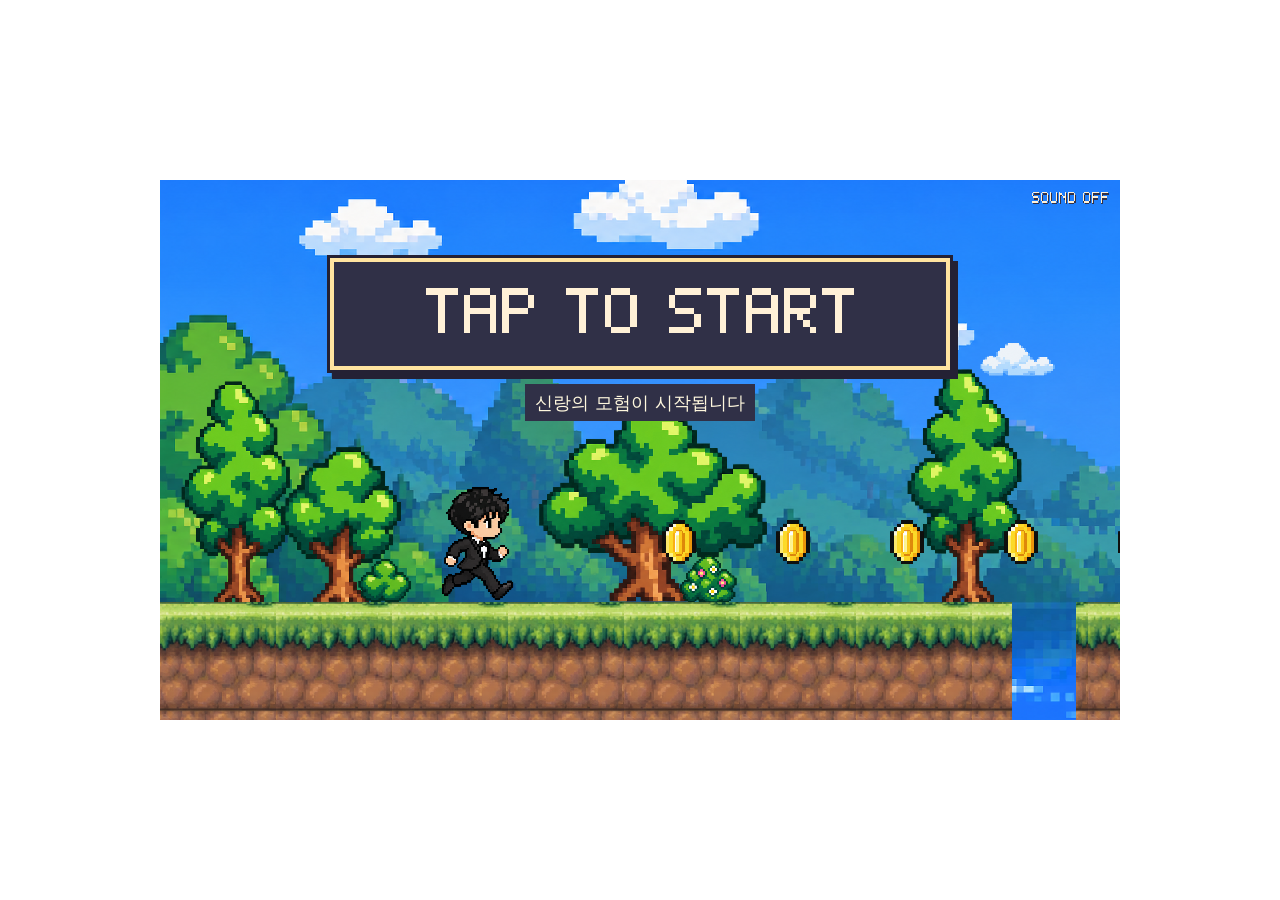
==== game/index.html @ 2e6ec3c0 "Add fading vertical B video lettering and enlarge A start button" ====
<!doctype html>
<html lang="ko">
<head>
  <meta charset="utf-8">
  <meta name="viewport" content="width=device-width, initial-scale=1, viewport-fit=cover">
  <meta name="theme-color" content="#152c45">
  <title>CHAE NA ♥ HO JIN — Wedding Adventure</title>
  <link rel="stylesheet" href="style.css?v=big-start-1">
  <script defer src="engine.js"></script>
  <script defer src="pixel.js"></script>
  <script defer src="art.js"></script>
  <script defer src="game.js?v=big-start-1"></script>
</head>
<body>
  <main class="invitation">

    <section class="game-shell" aria-label="웨딩 어드벤처 게임">
      <div class="game-frame" id="gameFrame">
        <canvas id="game" width="960" height="540" tabindex="0" aria-label="신랑의 웨딩 모험. 화면 터치 또는 스페이스 키로 점프합니다.">캔버스를 지원하는 브라우저에서 게임을 열어주세요.</canvas>
        <div class="screen-overlay" id="startScreen">
          <div class="start-card"><button id="startButton" type="button">TAP TO START</button><p>신랑의 모험이 시작됩니다</p></div>
        </div>
        <div class="end-controls" id="endScreen" hidden><button id="restartButton" type="button">PLAY AGAIN ↻</button></div>
      </div>
      <div class="game-toolbar"><p id="instruction">화면을 톡! 누르면 점프해요</p><button id="muteButton" type="button" aria-label="소리 켜기" aria-pressed="true">SOUND OFF</button></div>
    </section>

    <p id="announcement" class="sr-only" role="status" aria-live="polite"></p>
  </main>
</body>
</html>
---- game/style.css ----
:root { color-scheme:light; }
* { box-sizing:border-box; }
html,body { margin:0; background:#fff; overflow:hidden; }
body { min-height:100svh; display:grid; place-items:center; }
.invitation { width:min(100%,960px); }
.game-shell { position:relative; }
.game-frame { position:relative; aspect-ratio:16/9; overflow:hidden; background:#2889ef; touch-action:none; user-select:none; -webkit-user-select:none; -webkit-touch-callout:none; }
canvas { display:block; width:100%; height:100%; image-rendering:pixelated; touch-action:none; }
button { border:0; border-radius:0; font:700 12px ui-monospace,"Courier New",monospace; cursor:pointer; touch-action:manipulation; }
button:focus-visible,canvas:focus-visible { outline:2px solid #ffe8a4; outline-offset:-3px; }
.screen-overlay { position:absolute; inset:0; display:flex; justify-content:center; align-items:flex-start; padding-top:clamp(32px,9vw,78px); touch-action:none; }
.start-card { width:86%; max-width:620px; text-align:center; color:#fff; }
.pixel-label { width:100%; height:auto; pointer-events:none; }
.start-card p { display:inline-block; font:500 clamp(12px,3.4vw,18px)/1.5 system-ui,sans-serif; margin:14px 0 0; padding:5px 10px; color:#fff8de; background:#303047; }
.end-controls button { color:#fff8de; background:#383448; padding:7px 13px; min-height:34px; border:2px solid #ead5b6; box-shadow:0 0 0 2px #292737,3px 4px 0 2px #292737; width:clamp(132px,28vw,205px); }
.start-card button { display:block; width:100%; min-height:clamp(60px,16vw,112px); padding:12px 18px; color:#fff8de; background:#303047; border:4px solid #ffe4a0; box-shadow:0 0 0 3px #242134,5px 6px 0 3px #242134; }
.start-card button:active:not(:disabled) { transform:translateY(3px); box-shadow:0 0 0 3px #242134,3px 3px 0 3px #242134; }
.start-card button:disabled { opacity:.6; }
.end-controls { position:absolute; bottom:2%; left:0; right:0; text-align:center; pointer-events:none; }
.end-controls button { pointer-events:auto; }
.game-toolbar { position:absolute; right:5px; top:2px; pointer-events:none; }
.game-toolbar p { display:none; }
.game-toolbar button { pointer-events:auto; color:#fff2d0; background:transparent; min-height:32px; min-width:44px; padding:6px 4px; font-size:clamp(7px,1.4vw,10px); }
.game-toolbar button { width:clamp(54px,13vw,90px); }
[hidden] { display:none!important; }
.sr-only { position:absolute; width:1px;height:1px;overflow:hidden;clip-path:inset(50%);white-space:nowrap; }
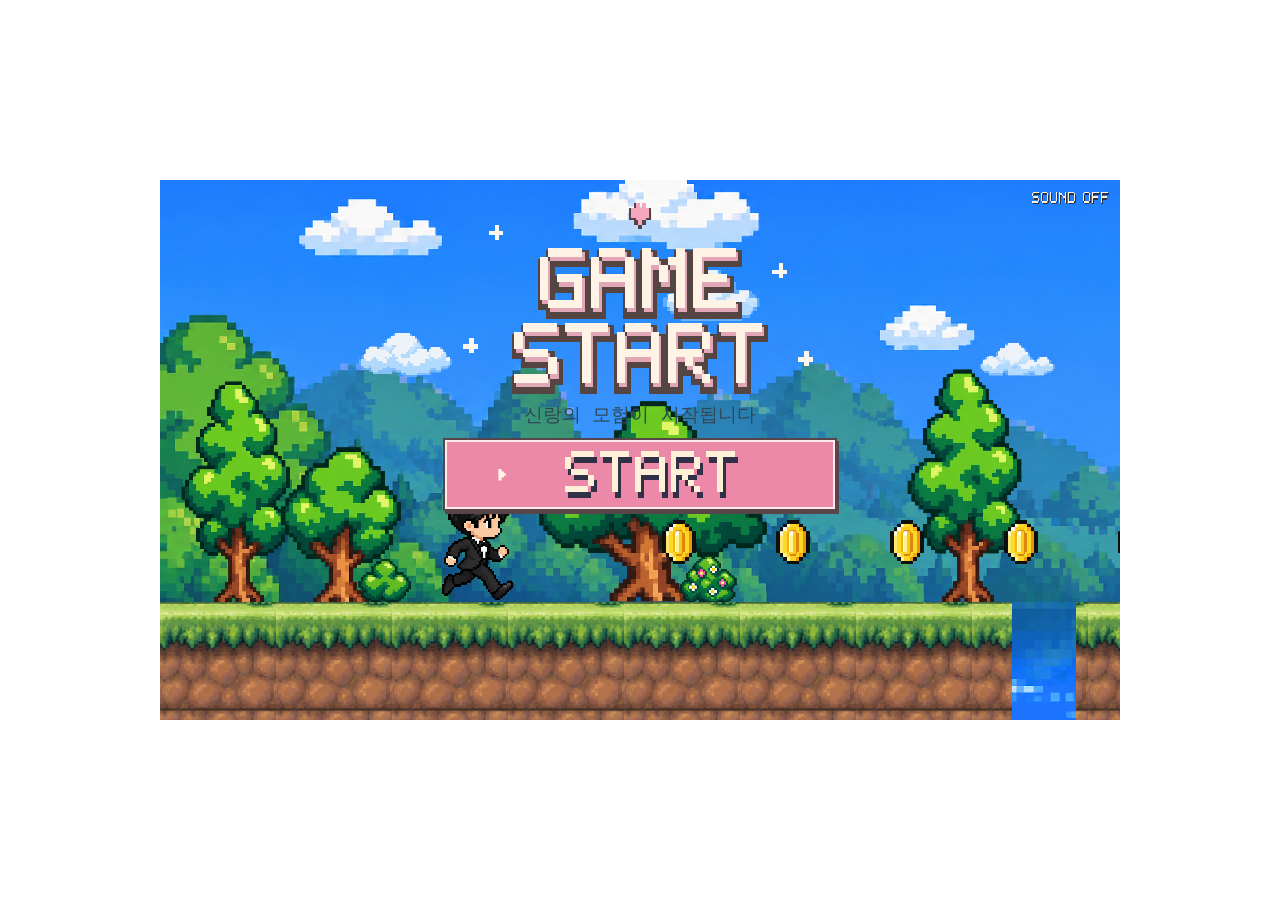
==== commit 5848c437: "Restyle game start overlay with pixel title and pink start button" ====
--- a/game/index.html
+++ b/game/index.html
@@ -5,11 +5,11 @@
   <meta name="viewport" content="width=device-width, initial-scale=1, viewport-fit=cover">
   <meta name="theme-color" content="#152c45">
   <title>CHAE NA ♥ HO JIN — Wedding Adventure</title>
-  <link rel="stylesheet" href="style.css?v=big-start-1">
+  <link rel="stylesheet" href="style.css?v=pink-game-start-2">
   <script defer src="engine.js"></script>
   <script defer src="pixel.js"></script>
   <script defer src="art.js"></script>
-  <script defer src="game.js?v=big-start-1"></script>
+  <script defer src="game.js?v=pink-game-start-2"></script>
 </head>
 <body>
   <main class="invitation">
@@ -18,7 +18,7 @@
       <div class="game-frame" id="gameFrame">
         <canvas id="game" width="960" height="540" tabindex="0" aria-label="신랑의 웨딩 모험. 화면 터치 또는 스페이스 키로 점프합니다.">캔버스를 지원하는 브라우저에서 게임을 열어주세요.</canvas>
         <div class="screen-overlay" id="startScreen">
-          <div class="start-card"><button id="startButton" type="button">TAP TO START</button><p>신랑의 모험이 시작됩니다</p></div>
+          <div class="start-card"><canvas class="start-title" id="startTitle" width="180" height="94" role="img" aria-label="GAME START"></canvas><p>신랑의 모험이 시작됩니다</p><button id="startButton" type="button">START</button></div>
         </div>
         <div class="end-controls" id="endScreen" hidden><button id="restartButton" type="button">PLAY AGAIN ↻</button></div>
       </div>
--- a/game/style.css
+++ b/game/style.css
@@ -24,3 +24,14 @@
 .game-toolbar button { width:clamp(54px,13vw,90px); }
 [hidden] { display:none!important; }
 .sr-only { position:absolute; width:1px;height:1px;overflow:hidden;clip-path:inset(50%);white-space:nowrap; }
+
+/* Reference-style start title and pink pixel button. */
+@font-face { font-family: 'Game Korean'; src: url('../assets/fonts/Galmuri11.woff2') format('woff2'); font-display: swap; }
+.screen-overlay { padding-top: 2%; }
+.start-card { width: 62%; max-width: 480px; }
+.start-title { width: 80%; height: auto; margin: 0 auto; }
+.start-card p { display: block; margin: 0 0 10px; padding: 0; background: none; color: #304958; font: 400 clamp(10px, 2.8vw, 19px)/1.5 'Game Korean', monospace; white-space: nowrap; }
+.start-card button { position: relative; display: flex; align-items: center; justify-content: center; gap: 12px; width: 82%; min-height: 36px; margin: 0 auto; padding: 8px 12px; border: 2px solid #574549; background: #ed89a8; box-shadow: inset 0 0 0 2px #ffe9ef, 2px 3px 0 #574549; }
+.start-card button .pixel-label { width: 72%; height: auto; }
+.start-card button::before { content: ''; width: 8px; height: 12px; background: #fff4e4; clip-path: polygon(0 0, 40% 0, 40% 25%, 70% 25%, 70% 40%, 100% 40%, 100% 60%, 70% 60%, 70% 75%, 40% 75%, 40% 100%, 0 100%); }
+.start-card button:active:not(:disabled) { transform: translateY(2px); box-shadow: inset 0 0 0 2px #ffe9ef, 1px 1px 0 #574549; }
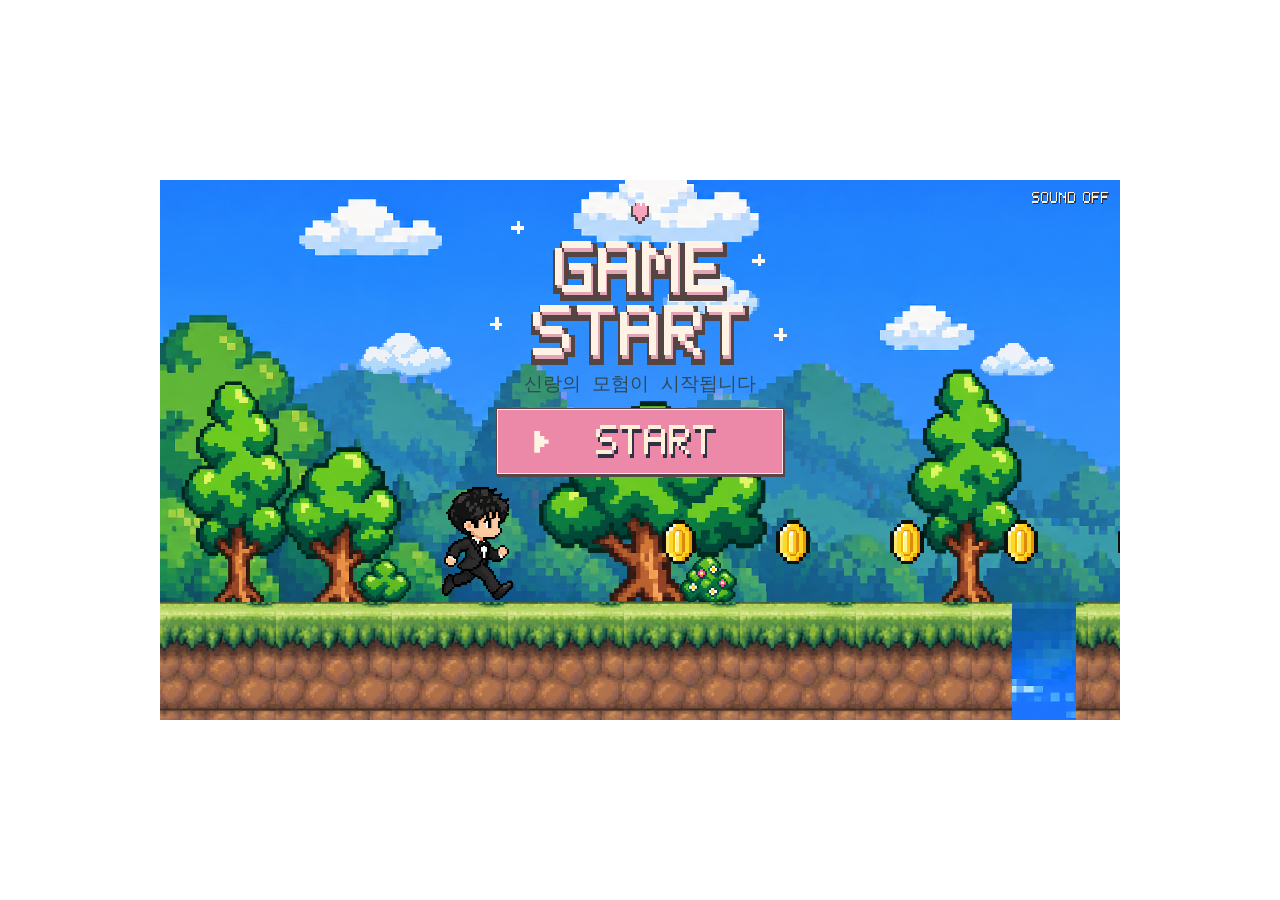
==== commit ab325068: "Keep game start panel above groom with compact responsive layout" ====
--- a/game/index.html
+++ b/game/index.html
@@ -5,11 +5,11 @@
   <meta name="viewport" content="width=device-width, initial-scale=1, viewport-fit=cover">
   <meta name="theme-color" content="#152c45">
   <title>CHAE NA ♥ HO JIN — Wedding Adventure</title>
-  <link rel="stylesheet" href="style.css?v=pink-game-start-2">
+  <link rel="stylesheet" href="style.css?v=compact-game-start-3">
   <script defer src="engine.js"></script>
   <script defer src="pixel.js"></script>
   <script defer src="art.js"></script>
-  <script defer src="game.js?v=pink-game-start-2"></script>
+  <script defer src="game.js?v=compact-game-start-3"></script>
 </head>
 <body>
   <main class="invitation">
--- a/game/style.css
+++ b/game/style.css
@@ -35,3 +35,13 @@
 .start-card button .pixel-label { width: 72%; height: auto; }
 .start-card button::before { content: ''; width: 8px; height: 12px; background: #fff4e4; clip-path: polygon(0 0, 40% 0, 40% 25%, 70% 25%, 70% 40%, 100% 40%, 100% 60%, 70% 60%, 70% 75%, 40% 75%, 40% 100%, 0 100%); }
 .start-card button:active:not(:disabled) { transform: translateY(2px); box-shadow: inset 0 0 0 2px #ffe9ef, 1px 1px 0 #574549; }
+
+/* Keep the start panel entirely above the groom's head at every viewport size. */
+.game-frame { container-type: inline-size; }
+.screen-overlay { padding-top: 2cqw; }
+.start-card { width: 34%; max-width: none; }
+.start-title { width: 100%; }
+.start-card p { font-size: 2cqw; line-height: 1.5; margin: 0 0 1cqw; }
+.start-card button { width: 88%; min-height: 0; height: 7cqw; padding: 1cqw 2cqw; gap: 1.5cqw; border-width: 1px; box-shadow: inset 0 0 0 1px #ffe9ef, 1px 2px 0 #574549; }
+.start-card button::before { width: 1.5cqw; height: 2.3cqw; flex-shrink: 0; }
+.start-card button .pixel-label { width: 74%; max-height: 4.5cqw; }
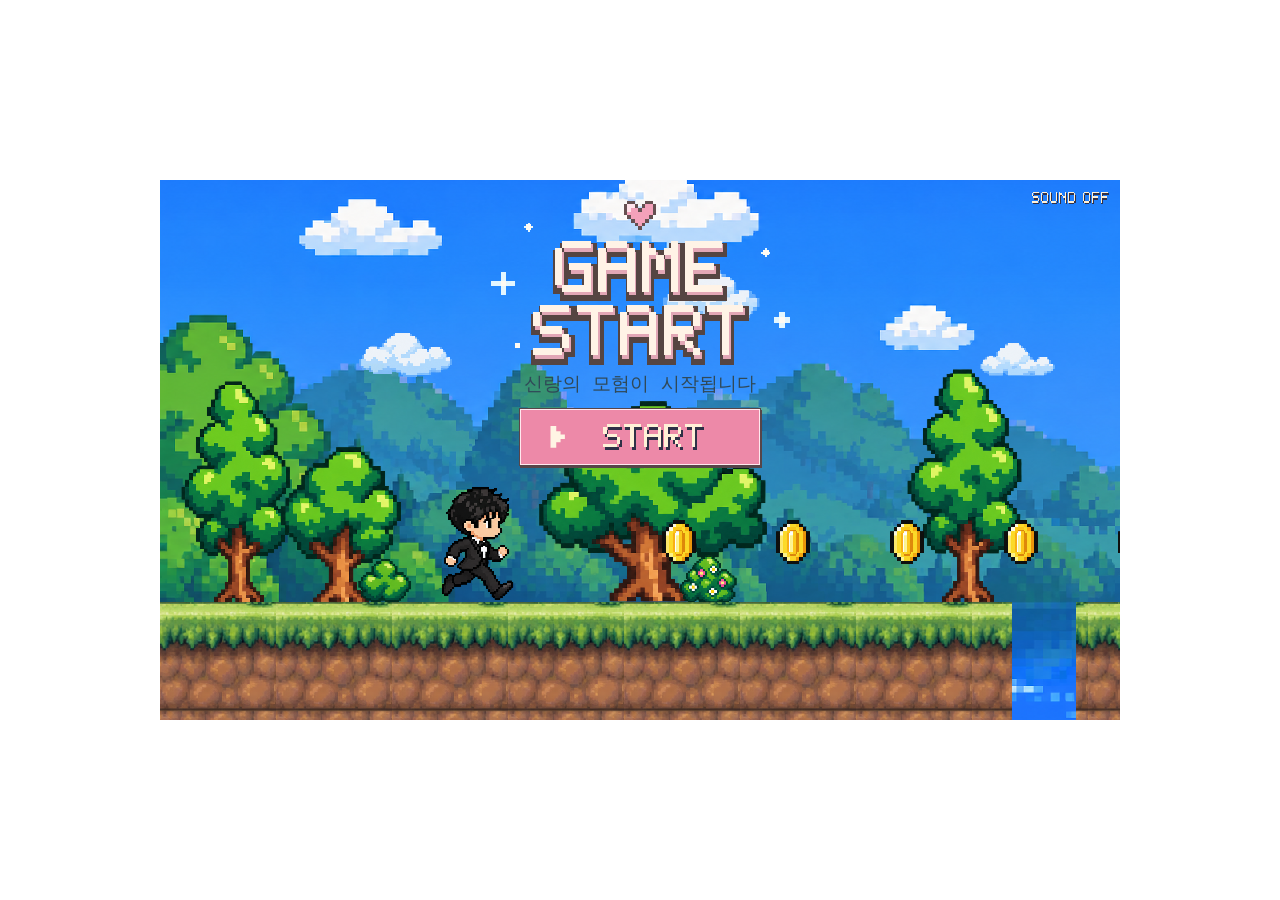
==== commit b0cf9afd: "Polish start heart and varied sparkles and reduce pink button" ====
--- a/game/index.html
+++ b/game/index.html
@@ -5,11 +5,11 @@
   <meta name="viewport" content="width=device-width, initial-scale=1, viewport-fit=cover">
   <meta name="theme-color" content="#152c45">
   <title>CHAE NA ♥ HO JIN — Wedding Adventure</title>
-  <link rel="stylesheet" href="style.css?v=compact-game-start-3">
+  <link rel="stylesheet" href="style.css?v=heart-game-start-4">
   <script defer src="engine.js"></script>
   <script defer src="pixel.js"></script>
   <script defer src="art.js"></script>
-  <script defer src="game.js?v=compact-game-start-3"></script>
+  <script defer src="game.js?v=heart-game-start-4"></script>
 </head>
 <body>
   <main class="invitation">
--- a/game/style.css
+++ b/game/style.css
@@ -42,6 +42,6 @@
 .start-card { width: 34%; max-width: none; }
 .start-title { width: 100%; }
 .start-card p { font-size: 2cqw; line-height: 1.5; margin: 0 0 1cqw; }
-.start-card button { width: 88%; min-height: 0; height: 7cqw; padding: 1cqw 2cqw; gap: 1.5cqw; border-width: 1px; box-shadow: inset 0 0 0 1px #ffe9ef, 1px 2px 0 #574549; }
+.start-card button { width: 74%; min-height: 0; height: 6cqw; padding: .8cqw 1.7cqw; gap: 1.2cqw; border-width: 1px; box-shadow: inset 0 0 0 1px #ffe9ef, 1px 2px 0 #574549; }
 .start-card button::before { width: 1.5cqw; height: 2.3cqw; flex-shrink: 0; }
 .start-card button .pixel-label { width: 74%; max-height: 4.5cqw; }
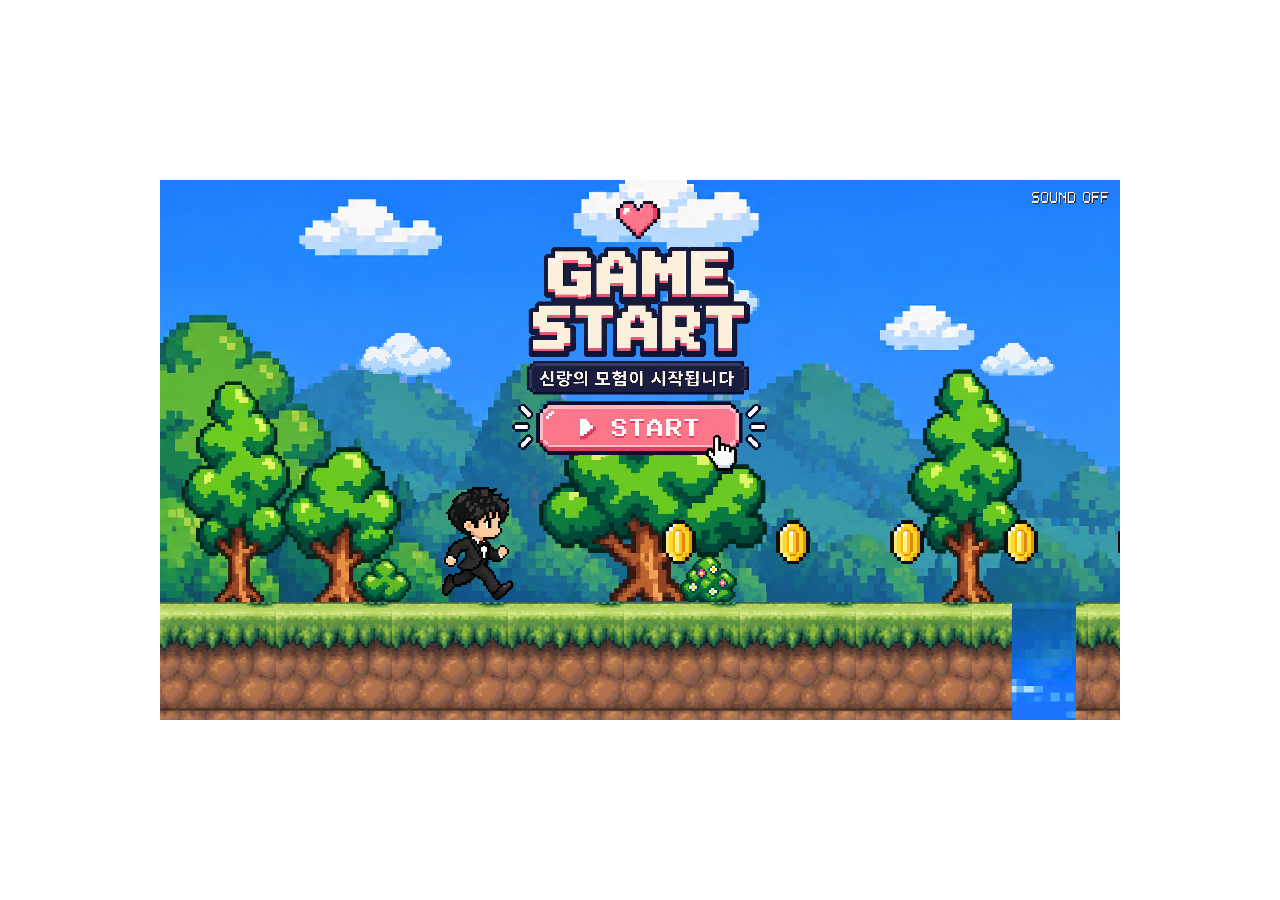
==== commit fd7776b5: "Use supplied start PNG directly and preserve existing ending" ====
--- a/game/index.html
+++ b/game/index.html
@@ -5,11 +5,11 @@
   <meta name="viewport" content="width=device-width, initial-scale=1, viewport-fit=cover">
   <meta name="theme-color" content="#152c45">
   <title>CHAE NA ♥ HO JIN — Wedding Adventure</title>
-  <link rel="stylesheet" href="style.css?v=heart-game-start-4">
+  <link rel="stylesheet" href="style.css?v=supplied-ui-5">
   <script defer src="engine.js"></script>
   <script defer src="pixel.js"></script>
-  <script defer src="art.js"></script>
-  <script defer src="game.js?v=heart-game-start-4"></script>
+  <script defer src="art.js?v=supplied-ui-5"></script>
+  <script defer src="game.js?v=supplied-ui-5"></script>
 </head>
 <body>
   <main class="invitation">
@@ -18,7 +18,7 @@
       <div class="game-frame" id="gameFrame">
         <canvas id="game" width="960" height="540" tabindex="0" aria-label="신랑의 웨딩 모험. 화면 터치 또는 스페이스 키로 점프합니다.">캔버스를 지원하는 브라우저에서 게임을 열어주세요.</canvas>
         <div class="screen-overlay" id="startScreen">
-          <div class="start-card"><canvas class="start-title" id="startTitle" width="180" height="94" role="img" aria-label="GAME START"></canvas><p>신랑의 모험이 시작됩니다</p><button id="startButton" type="button">START</button></div>
+          <div class="start-card"><button id="startButton" type="button" aria-label="게임 시작"><svg viewBox="0 150 1086 1140" aria-hidden="true"><image href="png/start.png" width="1086" height="1448"/></svg></button></div>
         </div>
         <div class="end-controls" id="endScreen" hidden><button id="restartButton" type="button">PLAY AGAIN ↻</button></div>
       </div>
--- a/game/style.css
+++ b/game/style.css
@@ -8,16 +8,8 @@
 canvas { display:block; width:100%; height:100%; image-rendering:pixelated; touch-action:none; }
 button { border:0; border-radius:0; font:700 12px ui-monospace,"Courier New",monospace; cursor:pointer; touch-action:manipulation; }
 button:focus-visible,canvas:focus-visible { outline:2px solid #ffe8a4; outline-offset:-3px; }
-.screen-overlay { position:absolute; inset:0; display:flex; justify-content:center; align-items:flex-start; padding-top:clamp(32px,9vw,78px); touch-action:none; }
-.start-card { width:86%; max-width:620px; text-align:center; color:#fff; }
 .pixel-label { width:100%; height:auto; pointer-events:none; }
-.start-card p { display:inline-block; font:500 clamp(12px,3.4vw,18px)/1.5 system-ui,sans-serif; margin:14px 0 0; padding:5px 10px; color:#fff8de; background:#303047; }
-.end-controls button { color:#fff8de; background:#383448; padding:7px 13px; min-height:34px; border:2px solid #ead5b6; box-shadow:0 0 0 2px #292737,3px 4px 0 2px #292737; width:clamp(132px,28vw,205px); }
-.start-card button { display:block; width:100%; min-height:clamp(60px,16vw,112px); padding:12px 18px; color:#fff8de; background:#303047; border:4px solid #ffe4a0; box-shadow:0 0 0 3px #242134,5px 6px 0 3px #242134; }
-.start-card button:active:not(:disabled) { transform:translateY(3px); box-shadow:0 0 0 3px #242134,3px 3px 0 3px #242134; }
-.start-card button:disabled { opacity:.6; }
 .end-controls { position:absolute; bottom:2%; left:0; right:0; text-align:center; pointer-events:none; }
-.end-controls button { pointer-events:auto; }
 .game-toolbar { position:absolute; right:5px; top:2px; pointer-events:none; }
 .game-toolbar p { display:none; }
 .game-toolbar button { pointer-events:auto; color:#fff2d0; background:transparent; min-height:32px; min-width:44px; padding:6px 4px; font-size:clamp(7px,1.4vw,10px); }
@@ -25,23 +17,14 @@
 [hidden] { display:none!important; }
 .sr-only { position:absolute; width:1px;height:1px;overflow:hidden;clip-path:inset(50%);white-space:nowrap; }
 
-/* Reference-style start title and pink pixel button. */
-@font-face { font-family: 'Game Korean'; src: url('../assets/fonts/Galmuri11.woff2') format('woff2'); font-display: swap; }
-.screen-overlay { padding-top: 2%; }
-.start-card { width: 62%; max-width: 480px; }
-.start-title { width: 80%; height: auto; margin: 0 auto; }
-.start-card p { display: block; margin: 0 0 10px; padding: 0; background: none; color: #304958; font: 400 clamp(10px, 2.8vw, 19px)/1.5 'Game Korean', monospace; white-space: nowrap; }
-.start-card button { position: relative; display: flex; align-items: center; justify-content: center; gap: 12px; width: 82%; min-height: 36px; margin: 0 auto; padding: 8px 12px; border: 2px solid #574549; background: #ed89a8; box-shadow: inset 0 0 0 2px #ffe9ef, 2px 3px 0 #574549; }
-.start-card button .pixel-label { width: 72%; height: auto; }
-.start-card button::before { content: ''; width: 8px; height: 12px; background: #fff4e4; clip-path: polygon(0 0, 40% 0, 40% 25%, 70% 25%, 70% 40%, 100% 40%, 100% 60%, 70% 60%, 70% 75%, 40% 75%, 40% 100%, 0 100%); }
-.start-card button:active:not(:disabled) { transform: translateY(2px); box-shadow: inset 0 0 0 2px #ffe9ef, 1px 1px 0 #574549; }
 
-/* Keep the start panel entirely above the groom's head at every viewport size. */
 .game-frame { container-type: inline-size; }
-.screen-overlay { padding-top: 2cqw; }
-.start-card { width: 34%; max-width: none; }
-.start-title { width: 100%; }
-.start-card p { font-size: 2cqw; line-height: 1.5; margin: 0 0 1cqw; }
-.start-card button { width: 74%; min-height: 0; height: 6cqw; padding: .8cqw 1.7cqw; gap: 1.2cqw; border-width: 1px; box-shadow: inset 0 0 0 1px #ffe9ef, 1px 2px 0 #574549; }
-.start-card button::before { width: 1.5cqw; height: 2.3cqw; flex-shrink: 0; }
-.start-card button .pixel-label { width: 74%; max-height: 4.5cqw; }
+
+/* Original user-supplied UI art; the SVG viewBoxes select transparent regions only. */
+.screen-overlay { position:absolute; inset:0; display:flex; justify-content:center; align-items:flex-start; padding-top:2cqw; touch-action:none; }
+.start-card { width:27%; }
+.start-card button { display:block; padding:0; margin:0 auto; border:0; background:none; box-shadow:none; line-height:0; }
+.start-card button { width:100%; }
+.start-card button svg { display:block; width:100%; height:auto; image-rendering:pixelated; pointer-events:none; }
+.start-card button:disabled { cursor:wait; }
+.end-controls button { color:#fff8de; background:#383448; padding:7px 13px; min-height:34px; border:2px solid #ead5b6; box-shadow:0 0 0 2px #292737,3px 4px 0 2px #292737; width:clamp(132px,28vw,205px); pointer-events:auto; }
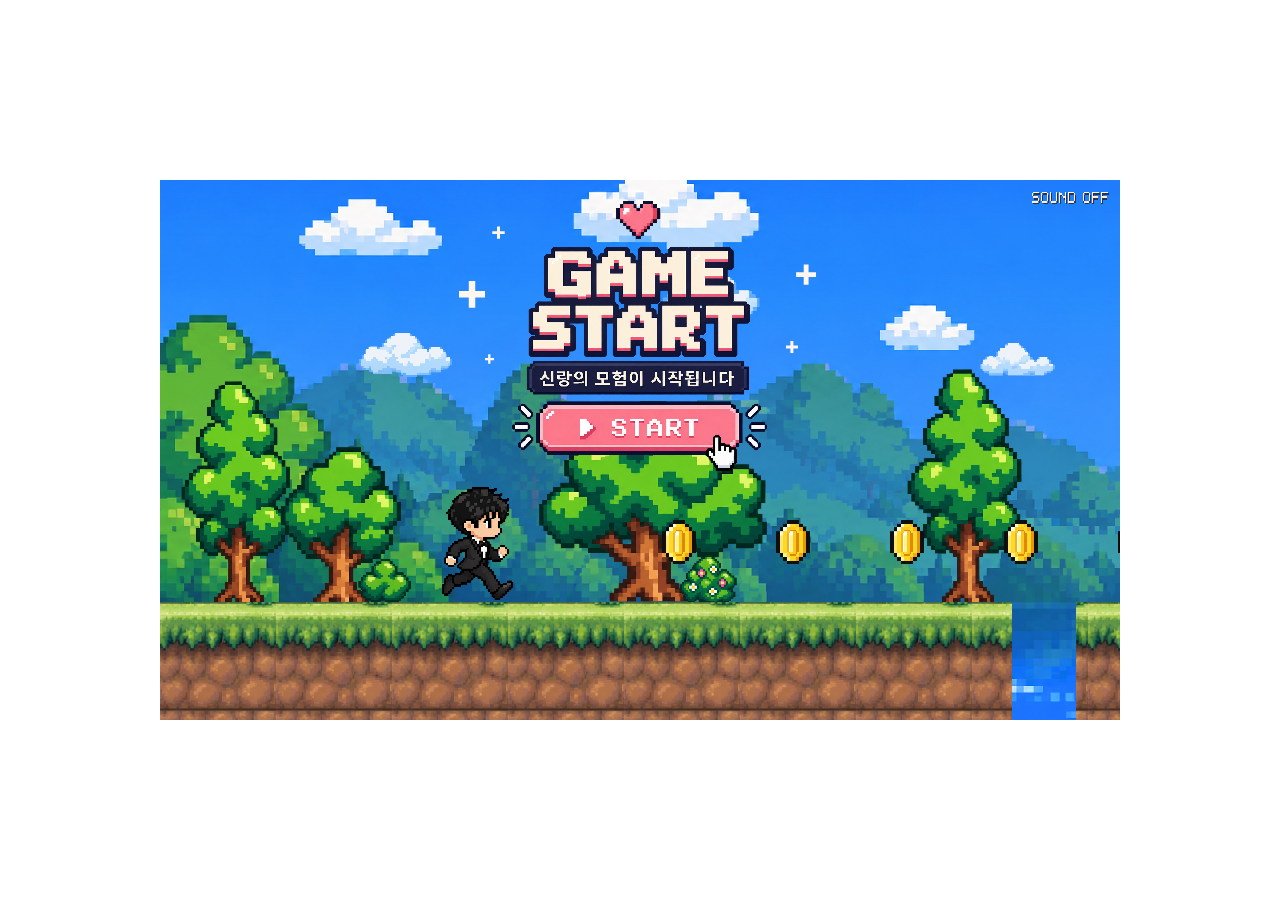
==== commit 130c55b2: "Restore varied pixel cross sparkles beside supplied game start art" ====
--- a/game/index.html
+++ b/game/index.html
@@ -5,11 +5,11 @@
   <meta name="viewport" content="width=device-width, initial-scale=1, viewport-fit=cover">
   <meta name="theme-color" content="#152c45">
   <title>CHAE NA ♥ HO JIN — Wedding Adventure</title>
-  <link rel="stylesheet" href="style.css?v=supplied-ui-5">
+  <link rel="stylesheet" href="style.css?v=supplied-sparkles-7">
   <script defer src="engine.js"></script>
   <script defer src="pixel.js"></script>
-  <script defer src="art.js?v=supplied-ui-5"></script>
-  <script defer src="game.js?v=supplied-ui-5"></script>
+  <script defer src="art.js?v=supplied-sparkles-7"></script>
+  <script defer src="game.js?v=supplied-sparkles-7"></script>
 </head>
 <body>
   <main class="invitation">
@@ -18,9 +18,9 @@
       <div class="game-frame" id="gameFrame">
         <canvas id="game" width="960" height="540" tabindex="0" aria-label="신랑의 웨딩 모험. 화면 터치 또는 스페이스 키로 점프합니다.">캔버스를 지원하는 브라우저에서 게임을 열어주세요.</canvas>
         <div class="screen-overlay" id="startScreen">
-          <div class="start-card"><button id="startButton" type="button" aria-label="게임 시작"><svg viewBox="0 150 1086 1140" aria-hidden="true"><image href="png/start.png" width="1086" height="1448"/></svg></button></div>
+          <div class="start-card"><span class="start-sparkles" aria-hidden="true"><i></i><i></i><i></i><i></i><i></i></span><button id="startButton" type="button" aria-label="게임 시작"><svg viewBox="0 150 1086 1140" aria-hidden="true"><image href="png/start.png" width="1086" height="1448"/></svg></button></div>
         </div>
-        <div class="end-controls" id="endScreen" hidden><button id="restartButton" type="button">PLAY AGAIN ↻</button></div>
+        <div class="end-controls" id="endScreen" hidden><button id="restartButton" type="button" aria-label="다시 플레이"><svg viewBox="510 580 900 222" aria-hidden="true"><image href="png/ending.png" width="1919" height="820"/></svg></button></div>
       </div>
       <div class="game-toolbar"><p id="instruction">화면을 톡! 누르면 점프해요</p><button id="muteButton" type="button" aria-label="소리 켜기" aria-pressed="true">SOUND OFF</button></div>
     </section>
--- a/game/style.css
+++ b/game/style.css
@@ -22,9 +22,17 @@
 
 /* Original user-supplied UI art; the SVG viewBoxes select transparent regions only. */
 .screen-overlay { position:absolute; inset:0; display:flex; justify-content:center; align-items:flex-start; padding-top:2cqw; touch-action:none; }
-.start-card { width:27%; }
+.start-card { position:relative; width:27%; }
+.start-sparkles { position:absolute; inset:0; pointer-events:none; }
+.start-sparkles i { position:absolute; display:block; width:1.3cqw; height:1.3cqw; background:#fff7ed; clip-path:polygon(38% 0,62% 0,62% 38%,100% 38%,100% 62%,62% 62%,62% 100%,38% 100%,38% 62%,0 62%,0 38%,38% 38%); }
+.start-sparkles i:nth-child(1) { width:2.8cqw; height:2.8cqw; left:-20%; top:30%; }
+.start-sparkles i:nth-child(2) { left:-7%; top:10%; }
+.start-sparkles i:nth-child(3) { width:1cqw; height:1cqw; left:-10%; top:57%; }
+.start-sparkles i:nth-child(4) { width:2.1cqw; height:2.1cqw; right:-18%; top:24%; }
+.start-sparkles i:nth-child(5) { right:-11%; top:52%; }
 .start-card button { display:block; padding:0; margin:0 auto; border:0; background:none; box-shadow:none; line-height:0; }
 .start-card button { width:100%; }
 .start-card button svg { display:block; width:100%; height:auto; image-rendering:pixelated; pointer-events:none; }
 .start-card button:disabled { cursor:wait; }
-.end-controls button { color:#fff8de; background:#383448; padding:7px 13px; min-height:34px; border:2px solid #ead5b6; box-shadow:0 0 0 2px #292737,3px 4px 0 2px #292737; width:clamp(132px,28vw,205px); pointer-events:auto; }+.end-controls button { display:block; margin:0 auto; padding:0; border:0; background:none; box-shadow:none; line-height:0; width:clamp(132px,28vw,205px); pointer-events:auto; }
+.end-controls button svg { display:block; width:100%; height:auto; image-rendering:pixelated; pointer-events:none; }
